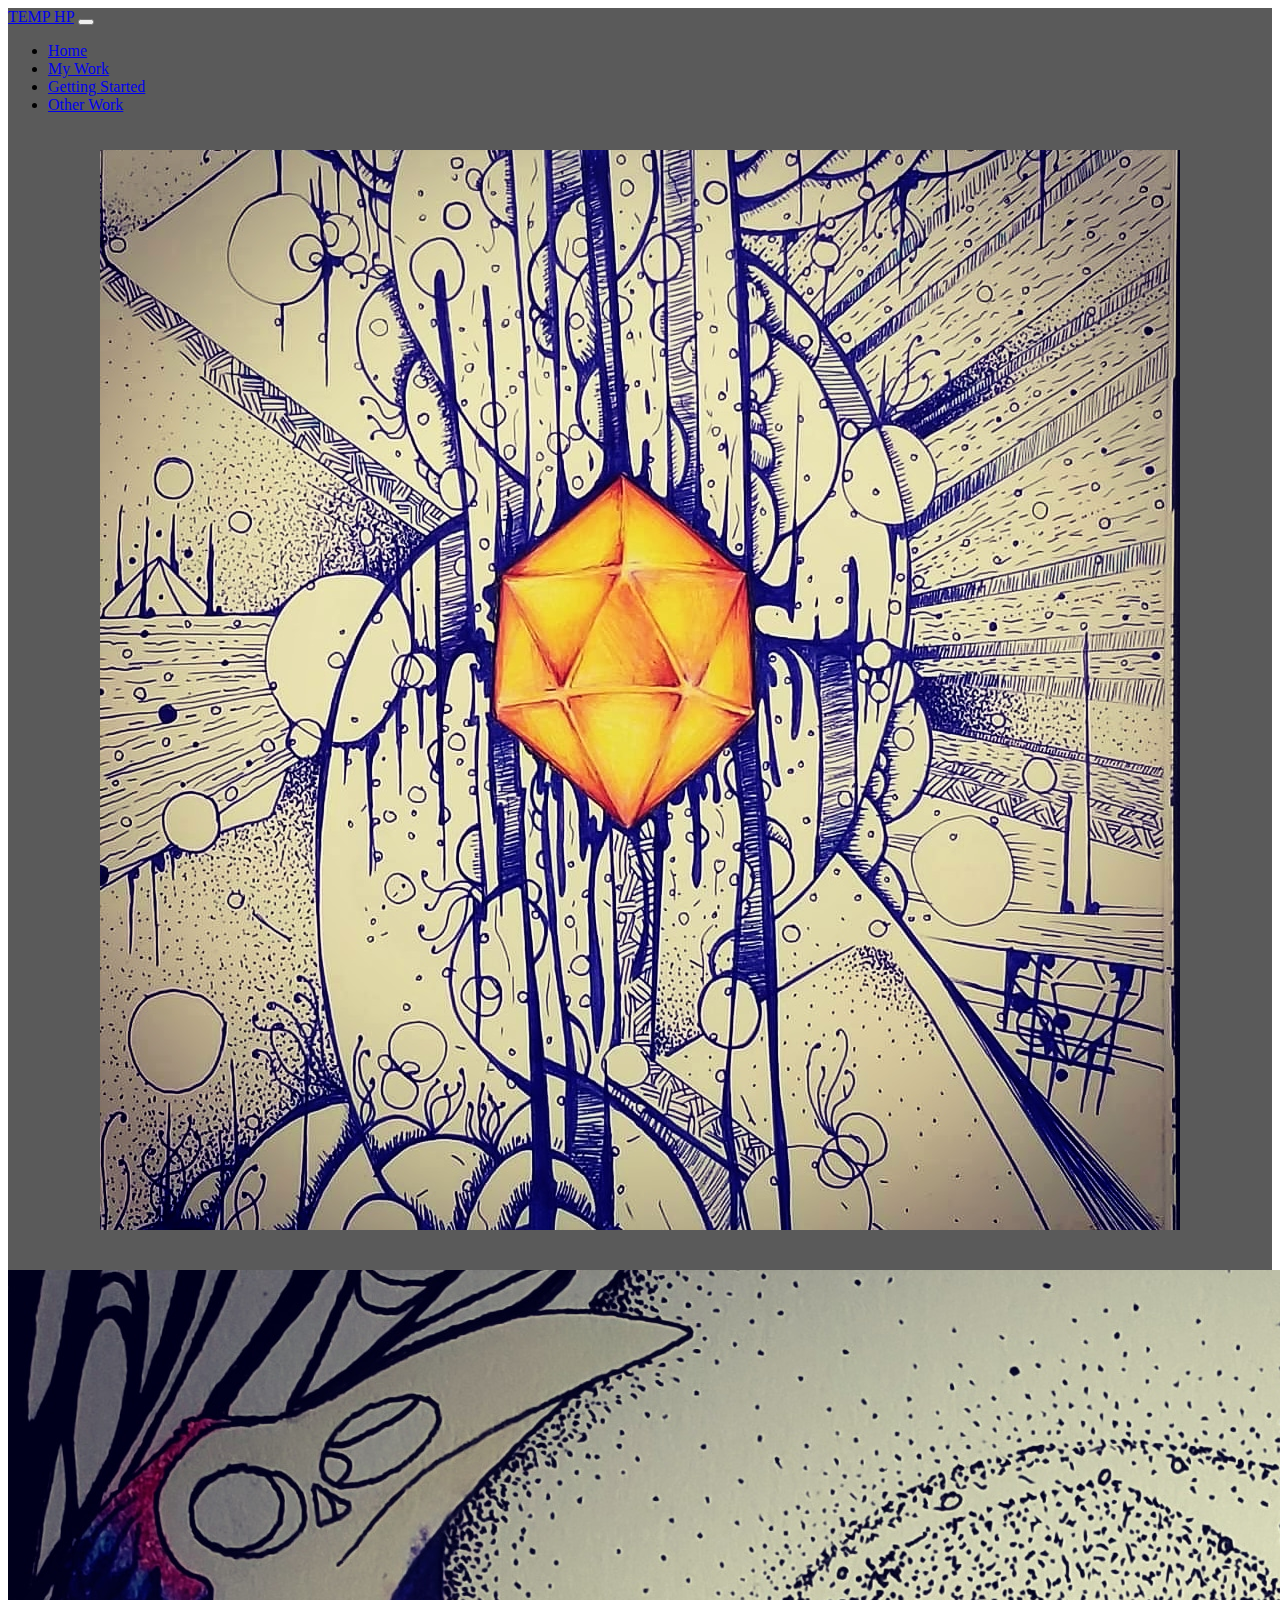
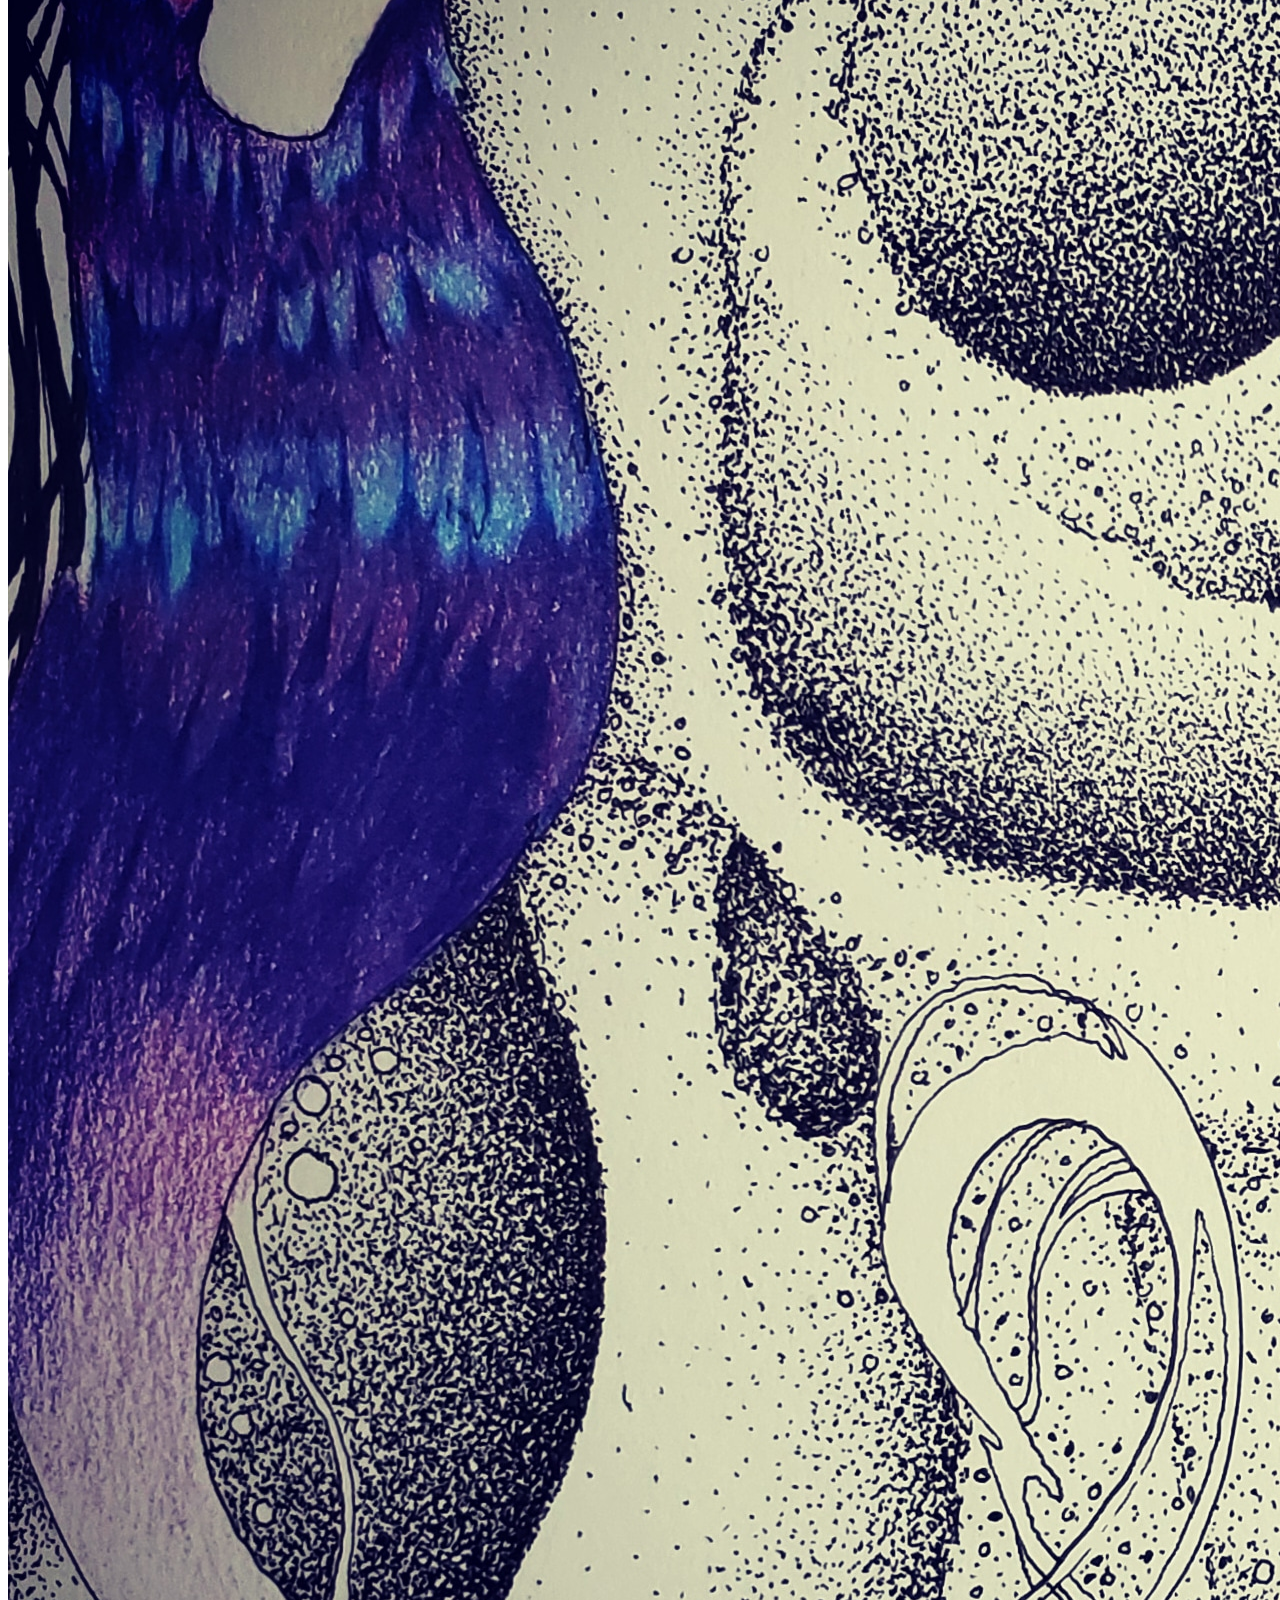
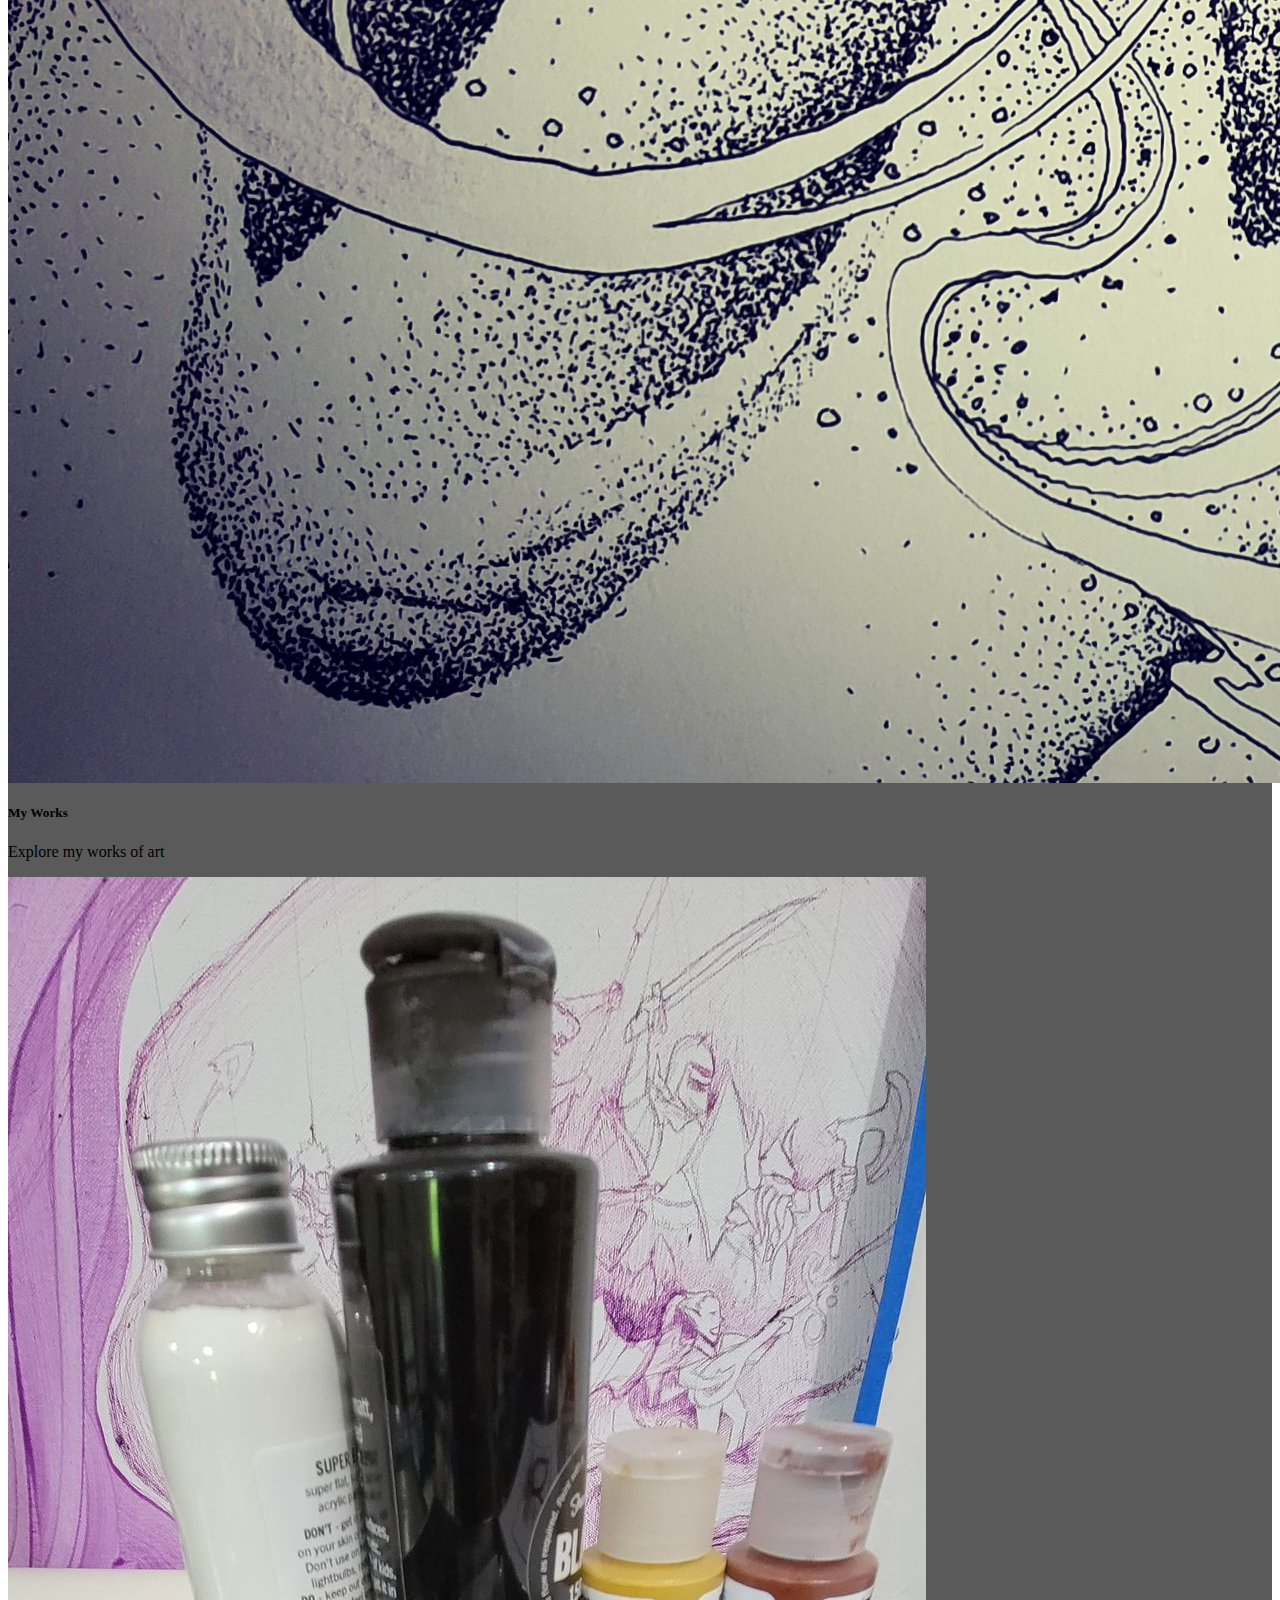
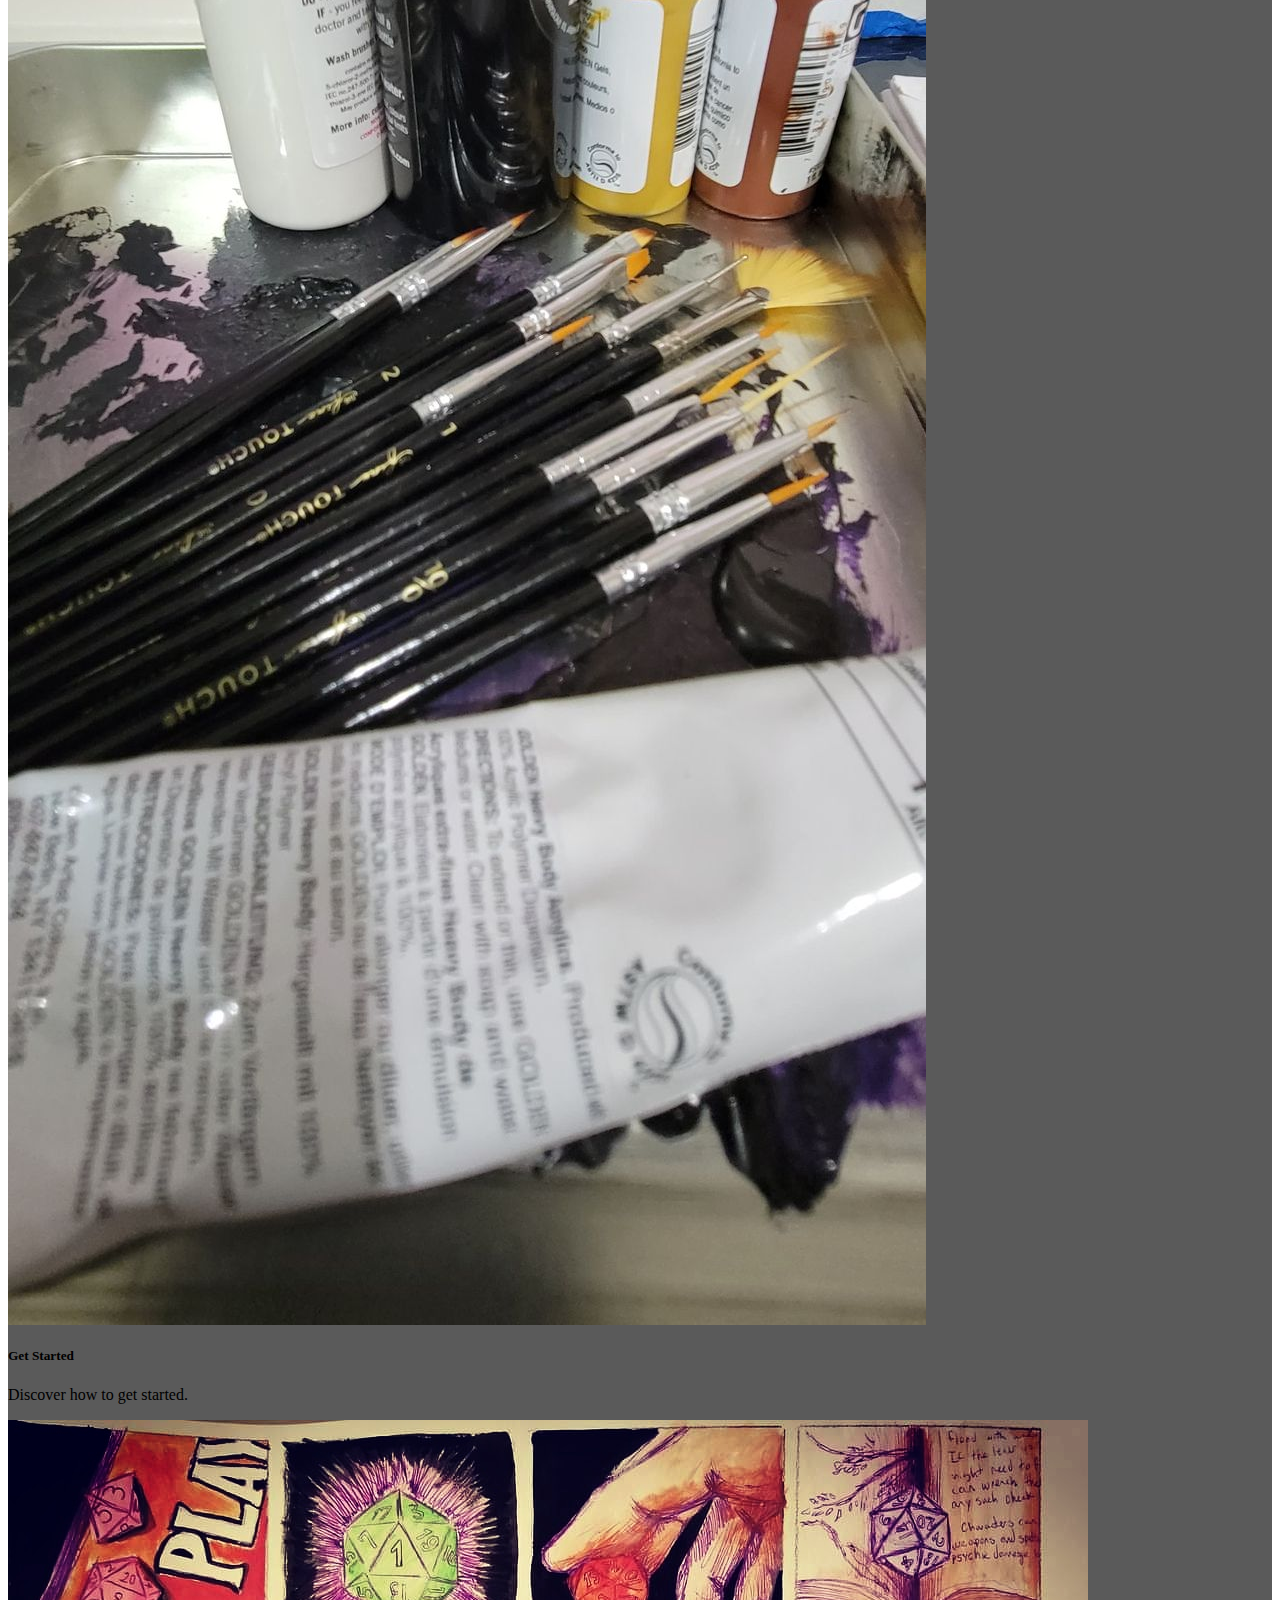
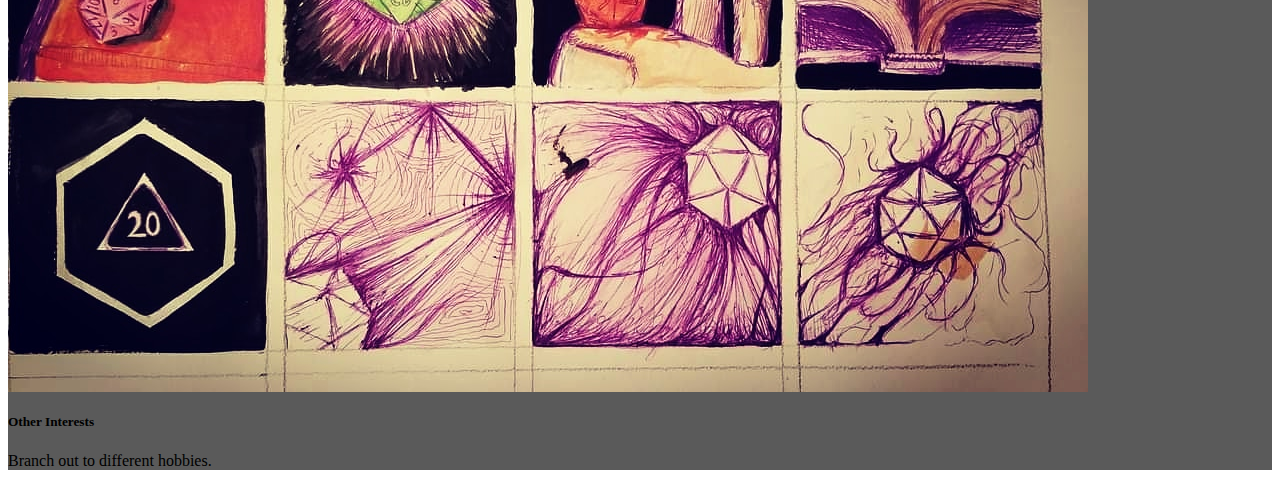
==== index.html @ 793c812b "buildingpaintingsite" ====
<html>
<head>
    <link href="https://cdn.jsdelivr.net/npm/bootstrap@5.0.1/dist/css/bootstrap.min.css" rel="stylesheet" integrity="sha384-+0n0xVW2eSR5OomGNYDnhzAbDsOXxcvSN1TPprVMTNDbiYZCxYbOOl7+AMvyTG2x" crossorigin="anonymous">
    <link rel="stylesheet" href="style.css">

</head>
<body>
<div class="backgroundall">
<section id="nav">
    <nav class="navbar navbar-expand-lg navbar-dark bg-dark">
        <div class="container-fluid">
          <a class="navbar-brand" href="#">TEMP HP</a>
          <button class="navbar-toggler" type="button" data-bs-toggle="collapse" data-bs-target="#navbarNav" aria-controls="navbarNav" aria-expanded="false" aria-label="Toggle navigation">
            <span class="navbar-toggler-icon"></span>
          </button>
          <div class="collapse navbar-collapse" id="navbarNav">
            <ul class="navbar-nav">
              <li class="nav-item">
                <a class="nav-link active" aria-current="page" href="#">Home</a>
              </li>
              <li class="nav-item">
                <a class="nav-link" href="#">My Work</a>
              </li>
              <li class="nav-item">
                <a class="nav-link" href="#">Getting Started</a>
              </li>
              <li class="nav-item">
                <a class="nav-link" href="#">Other Work</a>
              </li>
            </ul>
          </div>
        </div>
      </nav>
</section>

<section id="Hero">
<div class="herobackground">
<img src="images/logo.jpg" class="img-fluid" alt="...">
</div>
</section>

<section>
    <div class="card-group">
        <div class="card">
          <img src="images/ravencouncil.jpg" class="card-img-top" alt="...">
          <div class="card-body">
            <h5 class="card-title">My Works</h5>
            <p class="card-text">Explore my works of art</p>
          </div>
        </div>
        <div class="card">
          <img src="images/supplies3.jpg" class="card-img-top" alt="...">
          <div class="card-body">
            <h5 class="card-title">Get Started</h5>
            <p class="card-text">Discover how to get started.</p>
          </div>
        </div>
        <div class="card">
          <img src="images/dnddice.jpg" class="card-img-top" alt="...">
          <div class="card-body">
            <h5 class="card-title">Other Interests</h5>
            <p class="card-text">Branch out to different hobbies.</p>
          </div>
        </div>
      </div>

</section>

     
</div>
<script src="https://cdn.jsdelivr.net/npm/bootstrap@5.0.1/dist/js/bootstrap.bundle.min.js" integrity="sha384-gtEjrD/SeCtmISkJkNUaaKMoLD0//ElJ19smozuHV6z3Iehds+3Ulb9Bn9Plx0x4" crossorigin="anonymous"></script>
<script src="https://ajax.googleapis.com/ajax/libs/jquery/3.4.1/jquery.min.js"></script>
<script src="java.js"></script>

</body>


</html>
---- style.css ----
.backgroundall {
  background-color: #5a5a5a;
}

#hero {
  padding-top: 20px;
  padding-bottom: 20px;
  margin-bottom: 20px;
  text-align: center
}
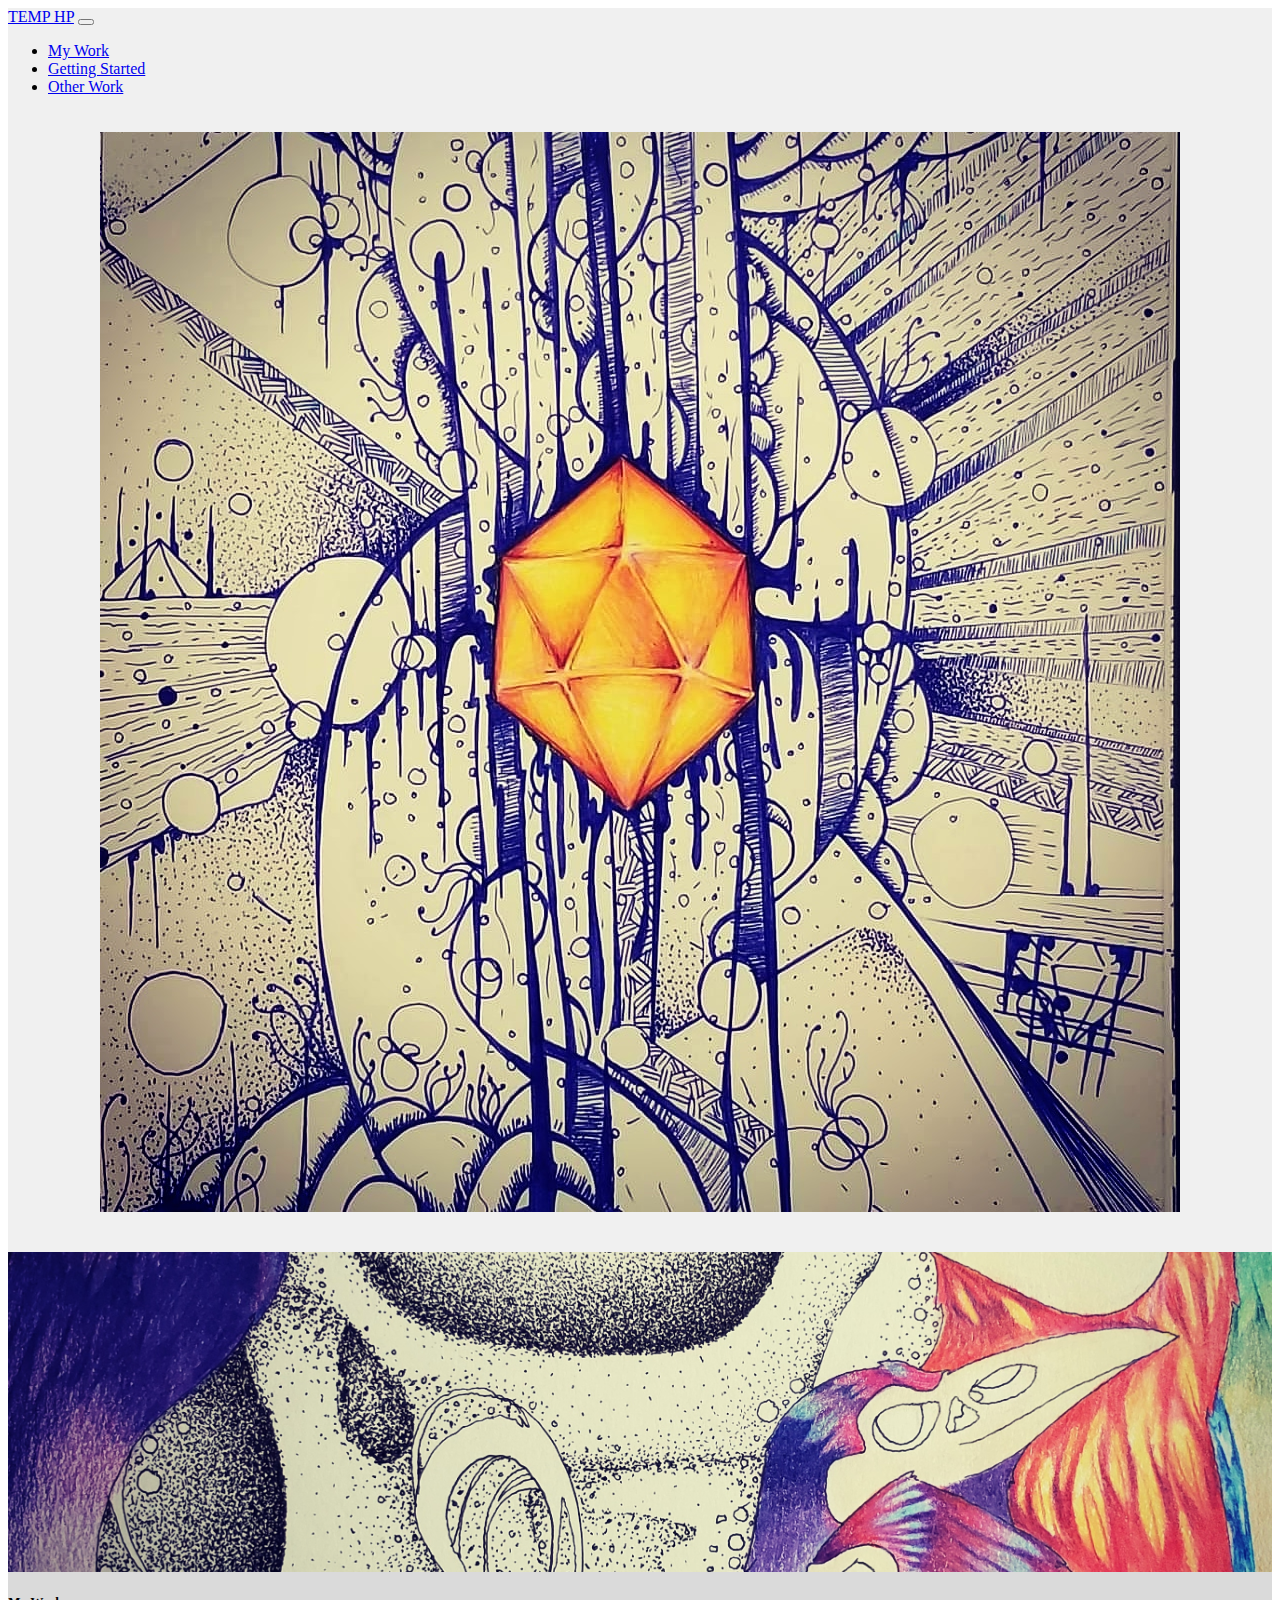
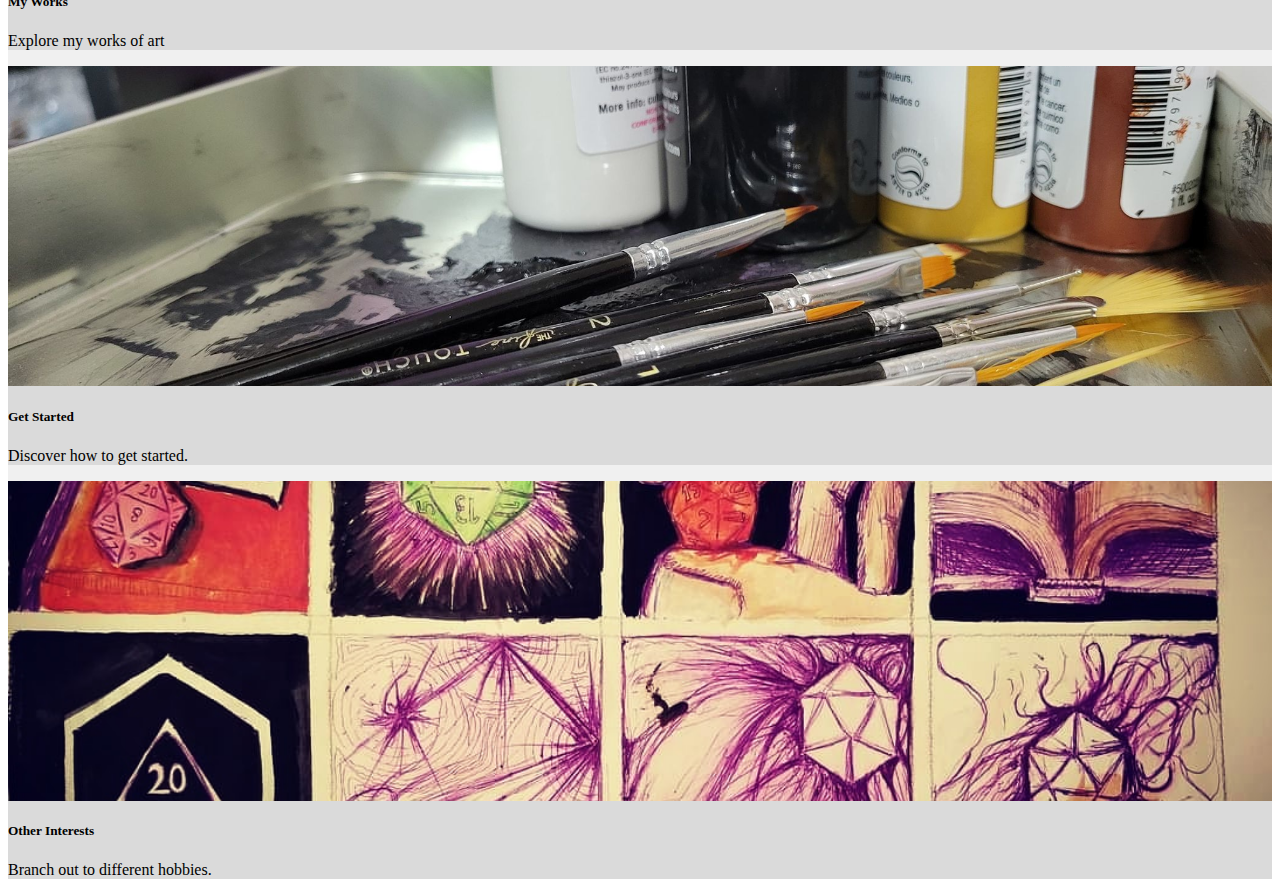
==== commit a24562f6: "imagesizing" ====
--- a/index.html
+++ b/index.html
@@ -15,9 +15,6 @@
           </button>
           <div class="collapse navbar-collapse" id="navbarNav">
             <ul class="navbar-nav">
-              <li class="nav-item">
-                <a class="nav-link active" aria-current="page" href="#">Home</a>
-              </li>
               <li class="nav-item">
                 <a class="nav-link" href="#">My Work</a>
               </li>
@@ -49,7 +46,7 @@
           </div>
         </div>
         <div class="card">
-          <img src="images/supplies3.jpg" class="card-img-top" alt="...">
+          <img src="images/supplies4.jpg" class="card-img-top" alt="...">
           <div class="card-body">
             <h5 class="card-title">Get Started</h5>
             <p class="card-text">Discover how to get started.</p>
--- a/style.css
+++ b/style.css
@@ -1,12 +1,20 @@
 .backgroundall {
-  background-color: #5a5a5a;
+  background-color: #f0f0f0;
 }
 
 #hero {
   padding-top: 20px;
   padding-bottom: 20px;
   margin-bottom: 20px;
-  text-align: center
+  text-align: center;
+  
+}
+.card {
+  background-color: #dadada;
 }
 
-
+.card-img-top {
+  width: 100%;
+  height: 25vw;
+  object-fit: cover;
+}
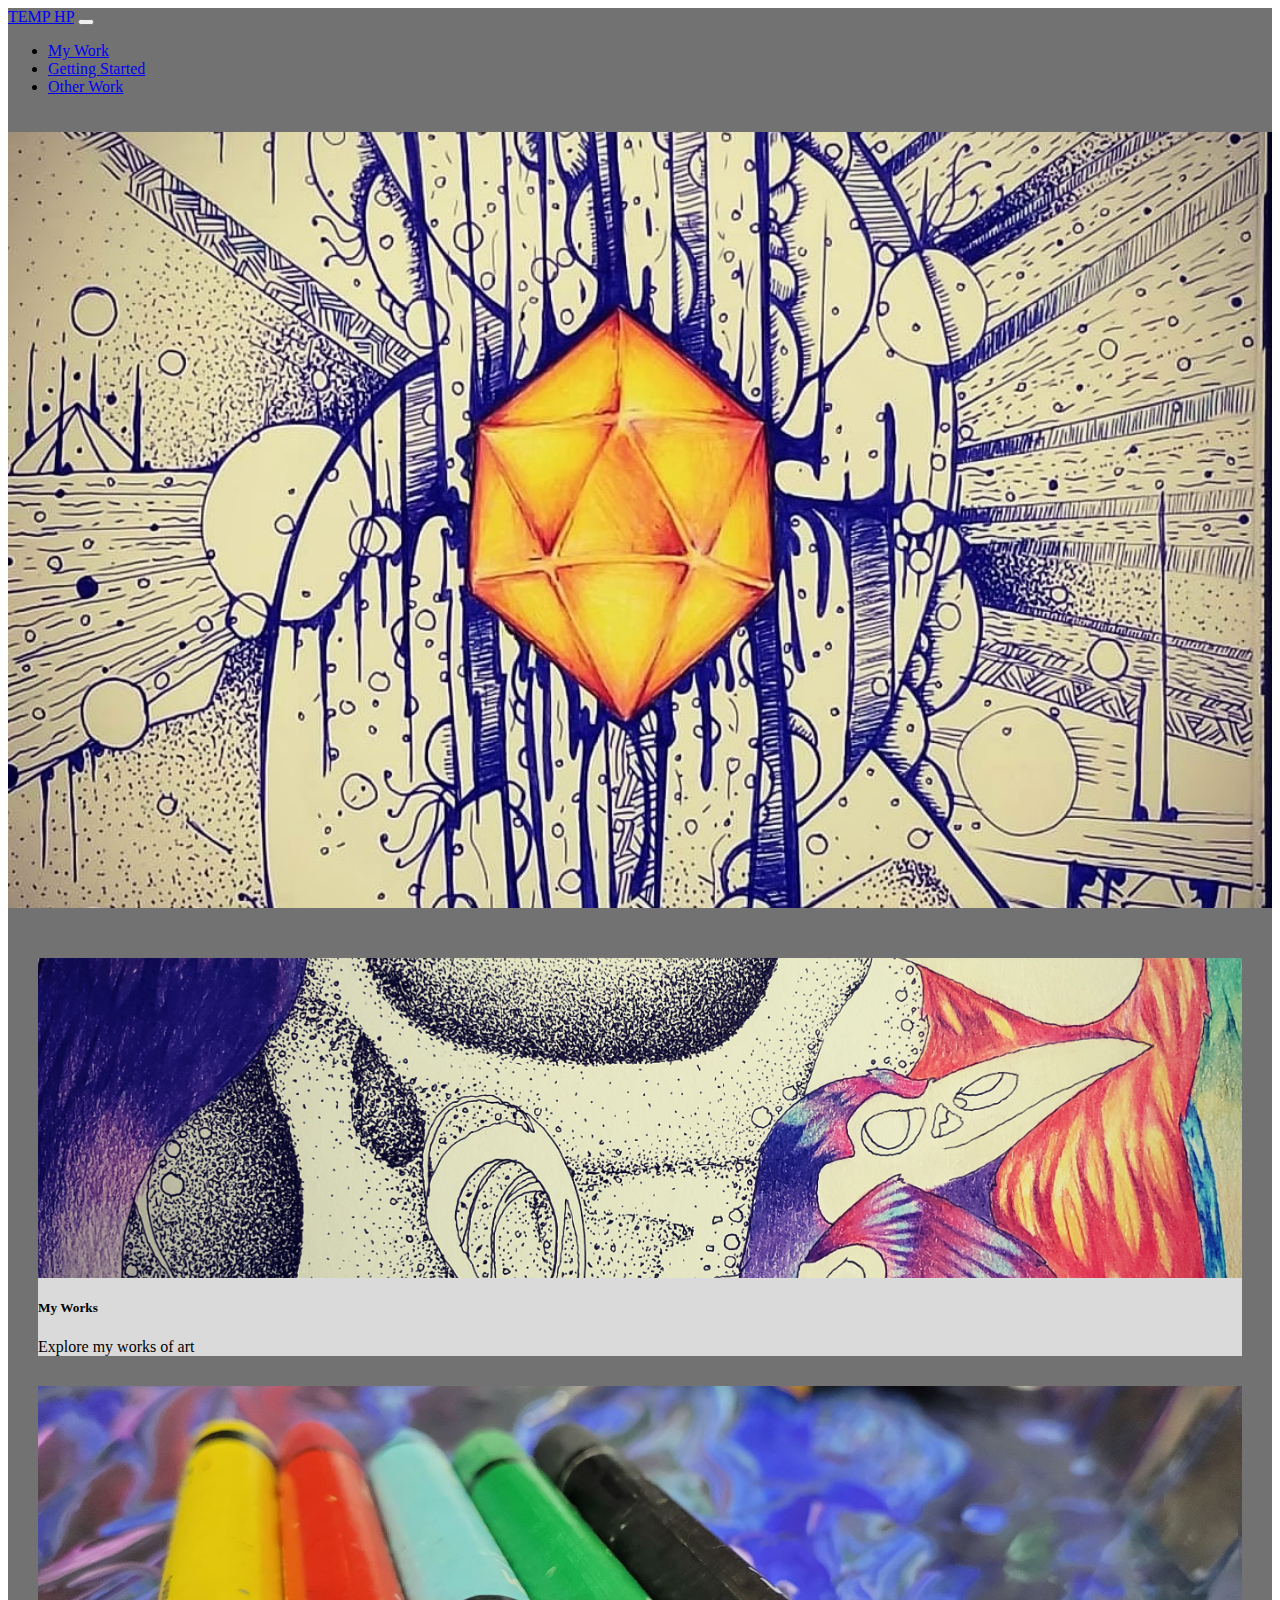
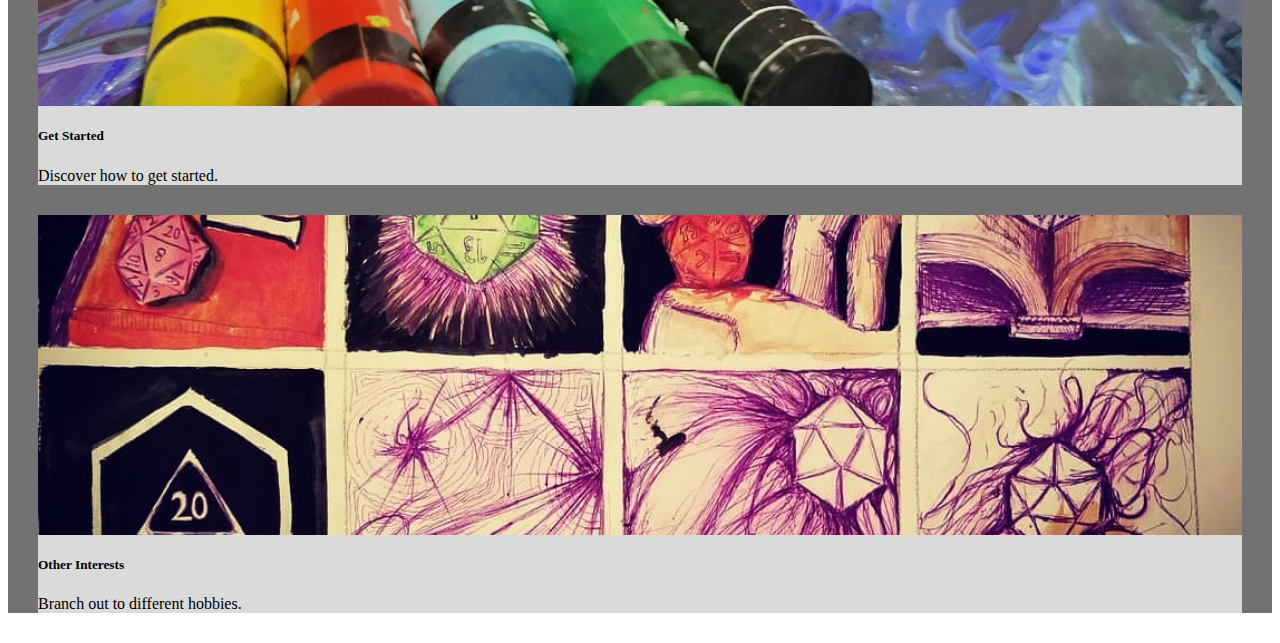
==== commit 20039bbf: "marginbetweencards" ====
--- a/index.html
+++ b/index.html
@@ -6,6 +6,7 @@
 </head>
 <body>
 <div class="backgroundall">
+
 <section id="nav">
     <nav class="navbar navbar-expand-lg navbar-dark bg-dark">
         <div class="container-fluid">
@@ -32,7 +33,7 @@
 
 <section id="Hero">
 <div class="herobackground">
-<img src="images/logo.jpg" class="img-fluid" alt="...">
+<img src="images/logolandscape.jpg" class="img-fluid" alt="...">
 </div>
 </section>
 
@@ -46,7 +47,7 @@
           </div>
         </div>
         <div class="card">
-          <img src="images/supplies4.jpg" class="card-img-top" alt="...">
+          <img src="images/allthreesupplies.jpg" class="card-img-top" alt="...">
           <div class="card-body">
             <h5 class="card-title">Get Started</h5>
             <p class="card-text">Discover how to get started.</p>
--- a/style.css
+++ b/style.css
@@ -1,5 +1,8 @@
 .backgroundall {
-  background-color: #f0f0f0;
+  background-color: #727272;
+}
+.herobackground img{
+  width: 100%;
 }
 
 #hero {
@@ -11,6 +14,7 @@
 }
 .card {
   background-color: #dadada;
+  margin: 30px;
 }
 
 .card-img-top {
